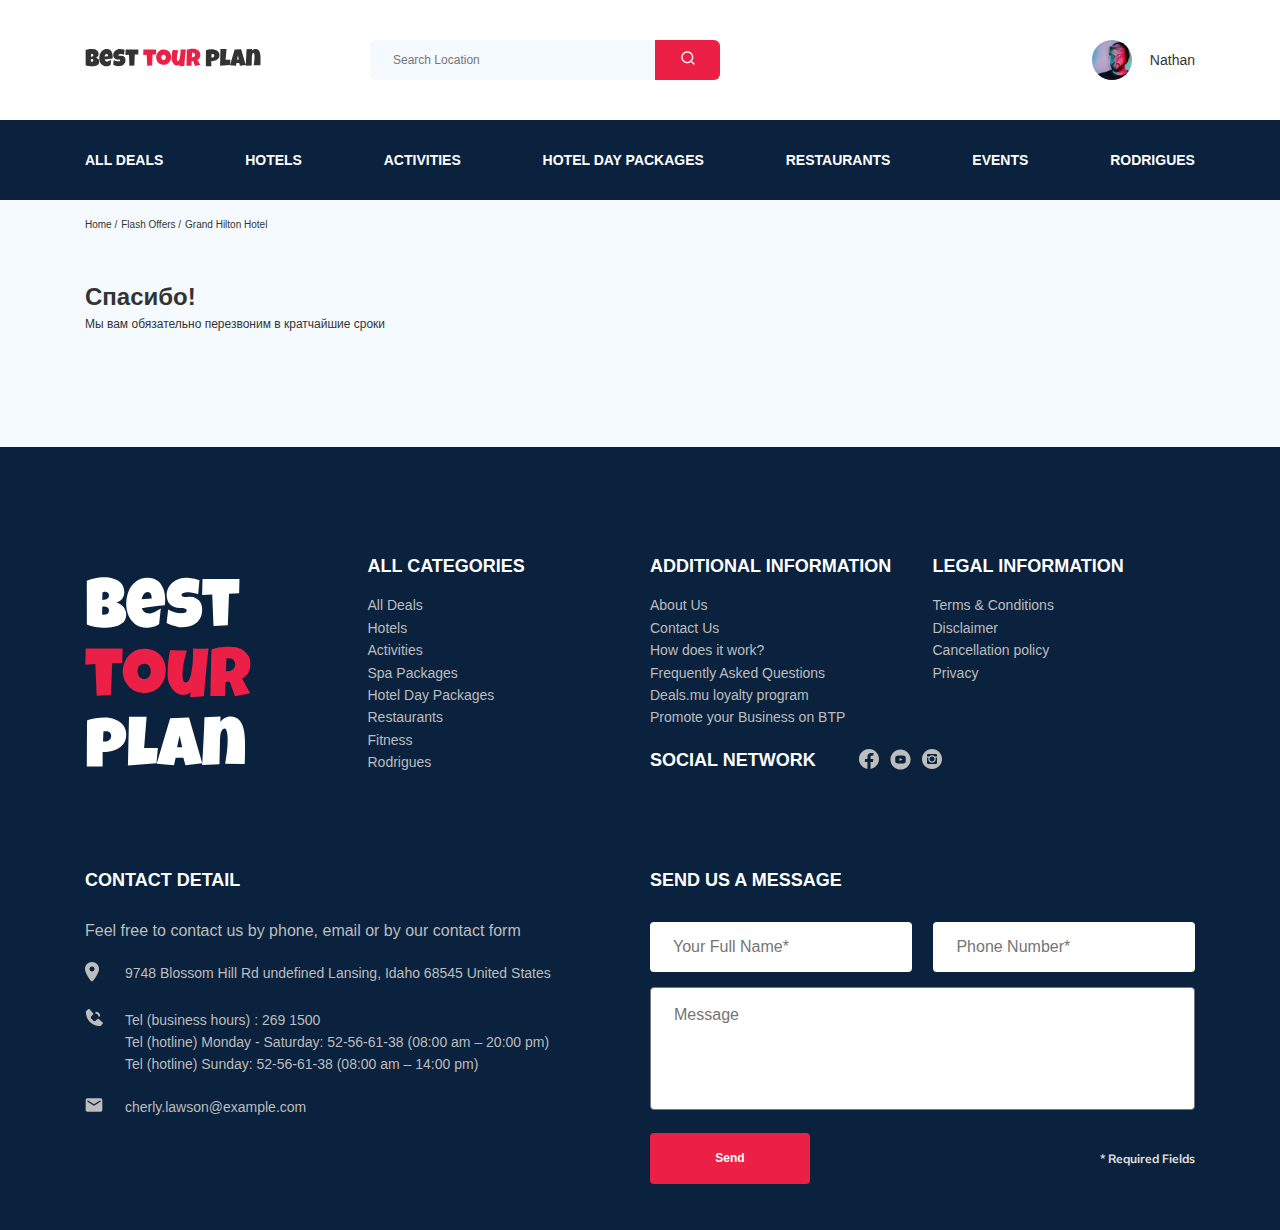
==== thanks.html @ 585a271b "create: pnpmailer" ====
<!DOCTYPE html>
<html lang="en">
	<head>
		<meta charset="UTF-8" />
		<meta http-equiv="X-UA-Compatible" content="IE=edge" />
		<meta name="viewport" content="width=device-width, initial-scale=1.0" />
		<title>Best tour plan - Booking Hotel</title>
		<link rel="shortcut icon" href="/favicon.ico" type="image/x-icon" />
		<link rel="icon" href="/favicon.ico" type="image/x-icon" />
		<link rel="preconnect" href="https://fonts.gstatic.com" />
		<link
			href="https://fonts.googleapis.com/css2?family=Mulish:wght@400;600;700&family=Nunito:wght@400;600;700;800&display=swap"
			rel="stylesheet"
		/>
		<link rel="stylesheet" href="css/swiper-bundle.min.css" />
		<link rel="stylesheet" href="css/style.css" />
	</head>
	<body>
		<header class="navbar navbar__mobile_fixed">
			<div class="container">
				<div class="navbar-top">
					<a href="https://snt-sk.ru/lesson25/" class="logo">
						<img src="img/horizont-logo.svg" alt="logo: Best Tour Plan" class="logo__image" />
					</a>
					<!-- /.logo -->
					<form action="#" class="search navbar__search navbar__search_mobile_hidden">
						<input class="input search__input" type="text" placeholder="Search Location" />
						<button class="button search__button">
							<img src="img/search.svg" alt="Icon: search" />
						</button>
					</form>
					<!-- /.form -->
					<a href="#" class="user navbar__user navbar__user_mobile_hidden">
						<img src="img/user-avatar.jpeg" alt="Avatar: Nathan" class="avatar user__avatar" />
						<span class="user__name">Nathan</span>
					</a>
					<!-- /.user -->
					<button class="menu-button navbar-top__menu-button">
						<span class="menu-button__line"></span>
						<span class="menu-button__line"></span>
						<span class="menu-button__line"></span>
					</button>
				</div>
				<!-- /.navbar-top -->
			</div>
			<!-- /.container -->
			<div class="navbar-bottom">
				<div class="container">
					<nav class="navbar-menu">
						<ul class="navbar-menu__list">
							<li class="navbar-menu__item navbar-menu__item_mobile_visible">
								<a href="#" class="user navbar__user navbar__user_mobile_visible">
									<img
										src="img/user-avatar.jpeg"
										alt="Avatar: Nathan"
										class="avatar user__avatar"
									/>
									<span class="user__name user__name_light">Nathan</span>
								</a>
							</li>
							<li class="navbar-menu__item navbar-menu__item_mobile_visible">
								<form action="#" class="search navbar__search navbar__search_mobile_visible">
									<input class="input search__input" type="text" placeholder="Search Location" />
									<button class="button search__button">
										<img src="img/search.svg" alt="Icon: search" />
									</button>
								</form>
							</li>

							<li class="navbar-menu__item">
								<a href="#" class="navbar-menu__link">All Deals</a>
							</li>
							<li class="navbar-menu__item">
								<a href="#" class="navbar-menu__link">Hotels</a>
							</li>
							<li class="navbar-menu__item">
								<a href="#" class="navbar-menu__link">Activities</a>
							</li>
							<li class="navbar-menu__item">
								<a href="#" class="navbar-menu__link">Hotel Day Packages</a>
							</li>
							<li class="navbar-menu__item">
								<a href="#" class="navbar-menu__link">Restaurants</a>
							</li>
							<li class="navbar-menu__item">
								<a href="#" class="navbar-menu__link">Events</a>
							</li>
							<li class="navbar-menu__item">
								<a href="#" class="navbar-menu__link">Rodrigues</a>
							</li>
						</ul>
					</nav>
				</div>
			</div>
		</header>
		<!-- /.header -->
		<nav class="breadcrumb">
			<div class="container">
				<ul class="breadcrumb-list">
					<li class="breadcrumb-list__item">
						<a href="#" class="breadcrumb-list__link">Home</a>
					</li>
					<li class="breadcrumb-list__item">
						<a href="#" class="breadcrumb-list__link">Flash Offers</a>
					</li>
					<li class="breadcrumb-list__item">
						<a class="breadcrumb-list__link">Grand Hilton Hotel</a>
					</li>
				</ul>
			</div>
			<!-- /.container -->
		</nav>
		<!-- /.breadcrumb -->
		<section class="hotel">
			<div class="container">
				<div class="hotel-info">
					<div class="hotel-info__text">
						<div class="hotel-wrapper">
							<h1 class="hotel-name hotel-info__name">Спасибо!</h1>
						</div>
						<!-- /.hotel-wrapper -->
						<p class="hotel-desription hotel-info__desription">
							Мы вам обязательно перезвоним в кратчайшие сроки
						</p>
					</div>
				</div>
				<!-- /.hotel-info -->
			</div>
			<!-- /.container -->
		</section>

		<section class="footer">
			<div class="container">
				<div class="footer-wrapper">
					<img src="img/vertical-logo.svg" alt="Logo: Best Tour Plan" class="logo footer__logo" />
					<div class="footer__list footer__categories">
						<h3 class="footer__title">All categories</h3>
						<ul class="footer__ul">
							<li class="footer__item"><a href="#" class="footer__link">All Deals </a></li>
							<li class="footer__item"><a href="#" class="footer__link">Hotels</a></li>
							<li class="footer__item"><a href="#" class="footer__link">Activities</a></li>
							<li class="footer__item"><a href="#" class="footer__link">Spa Packages</a></li>
							<li class="footer__item"><a href="#" class="footer__link">Hotel Day Packages</a></li>
							<li class="footer__item"><a href="#" class="footer__link">Restaurants</a></li>
							<li class="footer__item"><a href="#" class="footer__link">Fitness</a></li>
							<li class="footer__item"><a href="#" class="footer__link">Rodrigues</a></li>
						</ul>
					</div>
					<!-- /.footer-List -->
					<div class="footer__list footer__additional">
						<h3 class="footer__title">Additional information</h3>
						<ul class="footer__ul">
							<li class="footer__item"><a href="#" class="footer__link">About Us</a></li>
							<li class="footer__item"><a href="#" class="footer__link">Contact Us</a></li>
							<li class="footer__item"><a href="#" class="footer__link">How does it work?</a></li>
							<li class="footer__item">
								<a href="#" class="footer__link">Frequently Asked Questions</a>
							</li>
							<li class="footer__item">
								<a href="#" class="footer__link">Deals.mu loyalty program </a>
							</li>
							<li class="footer__item">
								<a href="#" class="footer__link">Promote your Business on BTP</a>
							</li>
						</ul>
					</div>
					<!-- /.footer-List -->
					<div class="footer__social-network">
						<h3 class="footer__title footer__title--inline">Social Network</h3>
						<div class="footer__social-links">
							<a href="#" class="footer__link"><img src="img/fb.svg" alt="Icon: facebook" /></a
							><a href="#" class="footer__link"><img src="img/yt.svg" alt="Icon: youtube" /></a
							><a href="#" class="footer__link"><img src="img/inst.svg" alt="Icon: instagram" /></a>
						</div>
					</div>
					<!-- footer__social-network -->
					<div class="footer__list footer__legal">
						<h3 class="footer__title">LEGAL INFORMATION</h3>
						<ul class="footer__ul">
							<li class="footer__item"><a href="#" class="footer__link">Terms & Conditions</a></li>
							<li class="footer__item"><a href="#" class="footer__link">Disclaimer</a></li>
							<li class="footer__item"><a href="#" class="footer__link">Cancellation policy</a></li>
							<li class="footer__item">
								<a href="#" class="footer__link">Privacy</a>
							</li>
						</ul>
					</div>
					<!-- /.footer-List -->
					<div class="footer__contact-details">
						<h3 class="footer__title footer__title--air">Contact Detail</h3>
						<p class="footer__text">
							Feel free to contact us by phone, email or by our contact form
						</p>
						<ul class="footer__ul">
							<li class="footer__item footer__item--air">
								<div class="footer__icon-wrapper">
									<img src="img/map-location.svg" alt="Icon: map-pin" class="footer__icon" />
								</div>
								9748 Blossom Hill Rd undefined Lansing, Idaho 68545 United States
							</li>
							<li class="footer__item footer__item--air">
								<div class="footer__icon-wrapper">
									<a href="#" class="footer__link_icon">
										<img src="img/phone-call-f.svg" alt="Icon: phone-call" class="footer__icon" />
									</a>
								</div>
								Tel (business hours) : 269 1500 <br />
								Tel (hotline) Monday - Saturday: 52-56-61-38 (08:00 am – 20:00 pm) <br />
								Tel (hotline) Sunday: 52-56-61-38 (08:00 am – 14:00 pm)
							</li>
							<li class="footer__item footer__item--air">
								<div class="footer__icon-wrapper">
									<a href="#" class="footer__link_icon">
										<img src="img/email.svg" alt="Icon: email" class="footer__icon" />
									</a>
								</div>
								cherly.lawson@example.com
							</li>
						</ul>
					</div>
					<!-- /.footer__contact-details -->
					<div class="footer__contact-form">
						<h3 class="footer__title footer__title--air">Send us a message</h3>
						<form action="send.php" method="POST" class="footer__form">
							<input
								type="text"
								class="input footer__input"
								placeholder="Your Full Name*"
								name="name"
							/>
							<input
								type="text"
								class="input footer__input"
								placeholder="Phone Number*"
								name="phone"
							/>
							<textarea class="footer__message" placeholder="Message" name="message"></textarea>
							<button class="button footer__button" type="submit">Send</button>
							<span class="footer__info">* Required Fields</span>
						</form>
					</div>
					<!-- /.footer__contact-form -->
				</div>
			</div>
		</section>
		<!-- footer -->
		<script src="https://ajax.googleapis.com/ajax/libs/jquery/1.11.0/jquery.min.js"></script>
		<script src="js/parallax.min.js"></script>
		<script src="js/swiper-bundle.min.js"></script>
		<script src="js/main.js"></script>
	</body>
</html>
---- css/style.css ----
* {
  -webkit-box-sizing: border-box;
          box-sizing: border-box;
}

body {
  font-family: 'Muli', sans-serif;
  background-color: #f5fafe;
  color: #333333;
}

.container {
  max-width: 1110px;
  margin: auto;
}

img {
  max-width: 100%;
}

/*! normalize.css v8.0.1 | MIT License | github.com/necolas/normalize.css */
/* Document
   ========================================================================== */
/**
 * 1. Correct the line height in all browsers.
 * 2. Prevent adjustments of font size after orientation changes in iOS.
 */
html {
  line-height: 1.15;
  /* 1 */
  -webkit-text-size-adjust: 100%;
  /* 2 */
}

/* Sections
   ========================================================================== */
/**
 * Remove the margin in all browsers.
 */
body {
  margin: 0;
}

/**
 * Render the `main` element consistently in IE.
 */
main {
  display: block;
}

/**
 * Correct the font size and margin on `h1` elements within `section` and
 * `article` contexts in Chrome, Firefox, and Safari.
 */
h1 {
  font-size: 2em;
  margin: 0.67em 0;
}

/* Grouping content
   ========================================================================== */
/**
 * 1. Add the correct box sizing in Firefox.
 * 2. Show the overflow in Edge and IE.
 */
hr {
  -webkit-box-sizing: content-box;
          box-sizing: content-box;
  /* 1 */
  height: 0;
  /* 1 */
  overflow: visible;
  /* 2 */
}

/**
 * 1. Correct the inheritance and scaling of font size in all browsers.
 * 2. Correct the odd `em` font sizing in all browsers.
 */
pre {
  font-family: monospace, monospace;
  /* 1 */
  font-size: 1em;
  /* 2 */
}

/* Text-level semantics
   ========================================================================== */
/**
 * Remove the gray background on active links in IE 10.
 */
a {
  background-color: transparent;
}

/**
 * 1. Remove the bottom border in Chrome 57-
 * 2. Add the correct text decoration in Chrome, Edge, IE, Opera, and Safari.
 */
abbr[title] {
  border-bottom: none;
  /* 1 */
  text-decoration: underline;
  /* 2 */
  -webkit-text-decoration: underline dotted;
          text-decoration: underline dotted;
  /* 2 */
}

/**
 * Add the correct font weight in Chrome, Edge, and Safari.
 */
b,
strong {
  font-weight: bolder;
}

/**
 * 1. Correct the inheritance and scaling of font size in all browsers.
 * 2. Correct the odd `em` font sizing in all browsers.
 */
code,
kbd,
samp {
  font-family: monospace, monospace;
  /* 1 */
  font-size: 1em;
  /* 2 */
}

/**
 * Add the correct font size in all browsers.
 */
small {
  font-size: 80%;
}

/**
 * Prevent `sub` and `sup` elements from affecting the line height in
 * all browsers.
 */
sub,
sup {
  font-size: 75%;
  line-height: 0;
  position: relative;
  vertical-align: baseline;
}

sub {
  bottom: -0.25em;
}

sup {
  top: -0.5em;
}

/* Embedded content
   ========================================================================== */
/**
 * Remove the border on images inside links in IE 10.
 */
img {
  border-style: none;
}

/* Forms
   ========================================================================== */
/**
 * 1. Change the font styles in all browsers.
 * 2. Remove the margin in Firefox and Safari.
 */
button,
input,
optgroup,
select,
textarea {
  font-family: inherit;
  /* 1 */
  font-size: 100%;
  /* 1 */
  line-height: 1.15;
  /* 1 */
  margin: 0;
  /* 2 */
}

/**
 * Show the overflow in IE.
 * 1. Show the overflow in Edge.
 */
button,
input {
  /* 1 */
  overflow: visible;
}

/**
 * Remove the inheritance of text transform in Edge, Firefox, and IE.
 * 1. Remove the inheritance of text transform in Firefox.
 */
button,
select {
  /* 1 */
  text-transform: none;
}

/**
 * Correct the inability to style clickable types in iOS and Safari.
 */
button,
[type="button"],
[type="reset"],
[type="submit"] {
  -webkit-appearance: button;
}

/**
 * Remove the inner border and padding in Firefox.
 */
button::-moz-focus-inner,
[type="button"]::-moz-focus-inner,
[type="reset"]::-moz-focus-inner,
[type="submit"]::-moz-focus-inner {
  border-style: none;
  padding: 0;
}

/**
 * Restore the focus styles unset by the previous rule.
 */
button:-moz-focusring,
[type="button"]:-moz-focusring,
[type="reset"]:-moz-focusring,
[type="submit"]:-moz-focusring {
  outline: 1px dotted ButtonText;
}

/**
 * Correct the padding in Firefox.
 */
fieldset {
  padding: 0.35em 0.75em 0.625em;
}

/**
 * 1. Correct the text wrapping in Edge and IE.
 * 2. Correct the color inheritance from `fieldset` elements in IE.
 * 3. Remove the padding so developers are not caught out when they zero out
 *    `fieldset` elements in all browsers.
 */
legend {
  -webkit-box-sizing: border-box;
          box-sizing: border-box;
  /* 1 */
  color: inherit;
  /* 2 */
  display: table;
  /* 1 */
  max-width: 100%;
  /* 1 */
  padding: 0;
  /* 3 */
  white-space: normal;
  /* 1 */
}

/**
 * Add the correct vertical alignment in Chrome, Firefox, and Opera.
 */
progress {
  vertical-align: baseline;
}

/**
 * Remove the default vertical scrollbar in IE 10+.
 */
textarea {
  overflow: auto;
}

/**
 * 1. Add the correct box sizing in IE 10.
 * 2. Remove the padding in IE 10.
 */
[type="checkbox"],
[type="radio"] {
  -webkit-box-sizing: border-box;
          box-sizing: border-box;
  /* 1 */
  padding: 0;
  /* 2 */
}

/**
 * Correct the cursor style of increment and decrement buttons in Chrome.
 */
[type="number"]::-webkit-inner-spin-button,
[type="number"]::-webkit-outer-spin-button {
  height: auto;
}

/**
 * 1. Correct the odd appearance in Chrome and Safari.
 * 2. Correct the outline style in Safari.
 */
[type="search"] {
  -webkit-appearance: textfield;
  /* 1 */
  outline-offset: -2px;
  /* 2 */
}

/**
 * Remove the inner padding in Chrome and Safari on macOS.
 */
[type="search"]::-webkit-search-decoration {
  -webkit-appearance: none;
}

/**
 * 1. Correct the inability to style clickable types in iOS and Safari.
 * 2. Change font properties to `inherit` in Safari.
 */
::-webkit-file-upload-button {
  -webkit-appearance: button;
  /* 1 */
  font: inherit;
  /* 2 */
}

/* Interactive
   ========================================================================== */
/*
 * Add the correct display in Edge, IE 10+, and Firefox.
 */
details {
  display: block;
}

/*
 * Add the correct display in all browsers.
 */
summary {
  display: list-item;
}

/* Misc
   ========================================================================== */
/**
 * Add the correct display in IE 10+.
 */
template {
  display: none;
}

/**
 * Add the correct display in IE 10.
 */
[hidden] {
  display: none;
}

.navbar {
  background-color: #fff;
}

.navbar-top {
  display: -webkit-box;
  display: -ms-flexbox;
  display: flex;
  -webkit-box-align: center;
      -ms-flex-align: center;
          align-items: center;
  -webkit-box-pack: justify;
      -ms-flex-pack: justify;
          justify-content: space-between;
  padding: 40px 0;
}

.navbar-top__menu-button {
  display: none;
}

.navbar__search {
  margin-right: auto;
  margin-left: 108px;
}

.navbar-bottom {
  background-color: #0A223D;
}

.navbar-menu {
  margin: 0;
  padding: 31px 0;
}

.navbar-menu__list {
  display: -webkit-box;
  display: -ms-flexbox;
  display: flex;
  -webkit-box-align: center;
      -ms-flex-align: center;
          align-items: center;
  -webkit-box-pack: justify;
      -ms-flex-pack: justify;
          justify-content: space-between;
  list-style-type: none;
  margin: 0;
  padding: 0;
  color: #fff;
}

.navbar-menu__link {
  color: inherit;
  text-decoration: none;
  text-transform: uppercase;
  font-size: 14px;
  line-height: 18px;
  font-weight: bold;
}

.navbar-menu__item_mobile_visible {
  display: none;
}

.logo {
  width: 177px;
}

.search {
  display: -webkit-box;
  display: -ms-flexbox;
  display: flex;
  position: relative;
  overflow: hidden;
  border-radius: 6px;
  height: 40px;
}

.search__input {
  width: 350px;
  height: 100%;
  padding-left: 23px;
  padding-right: 75px;
  background: #F5FAFE;
  border: none;
  outline: none;
  font-size: 12px;
  line-height: 15px;
  font-weight: normal;
  color: #333333;
}

.search__button {
  position: absolute;
  top: 0;
  right: 0;
  width: 65px;
  height: 100%;
  border: none;
  outline: none;
  cursor: pointer;
  background-color: #EC1F46;
}

.user {
  display: -webkit-box;
  display: -ms-flexbox;
  display: flex;
  -webkit-box-align: center;
      -ms-flex-align: center;
          align-items: center;
  text-decoration: none;
}

.user__avatar {
  width: 40px;
  height: 40px;
  border-radius: 50%;
  -o-object-fit: cover;
     object-fit: cover;
}

.user__name {
  margin-left: 18px;
  font-size: 14px;
  line-height: 18px;
  font-weight: normal;
  color: #333333;
}

.breadcrumb-list {
  display: -webkit-box;
  display: -ms-flexbox;
  display: flex;
  list-style: none;
  -webkit-box-align: center;
      -ms-flex-align: center;
          align-items: center;
  padding: 18px 0;
  margin: 0;
}

.breadcrumb-list__item {
  font-size: 10px;
  line-height: 13px;
  font-weight: normal;
}

.breadcrumb-list__item:not(:last-child)::after {
  content: '/';
  margin-right: 4px;
}

.breadcrumb-list__link {
  text-decoration: none;
  color: inherit;
}

.hotel {
  margin-top: 23px;
  margin-bottom: 110px;
}

.hotel-info {
  display: -webkit-box;
  display: -ms-flexbox;
  display: flex;
  -webkit-box-align: center;
      -ms-flex-align: center;
          align-items: center;
  -webkit-box-pack: justify;
      -ms-flex-pack: justify;
          justify-content: space-between;
  margin-bottom: 20px;
}

.hotel-info__offer {
  margin-left: 14px;
  margin-top: 4px;
}

.hotel-info__name {
  margin-top: 10px;
  margin-bottom: 0;
}

.hotel-info__desription {
  margin: 5px 0;
}

.hotel-name {
  font-size: 24px;
  line-height: 30px;
  font-weight: bold;
}

.hotel-desription {
  font-size: 12px;
  line-height: 15px;
  font-weight: normal;
}

.hotel-wrapper {
  display: -webkit-box;
  display: -ms-flexbox;
  display: flex;
  -ms-flex-wrap: wrap;
      flex-wrap: wrap;
  -webkit-box-align: center;
      -ms-flex-align: center;
          align-items: center;
}

.hotel-grid {
  display: -webkit-box;
  display: -ms-flexbox;
  display: flex;
  -webkit-box-pack: justify;
      -ms-flex-pack: justify;
          justify-content: space-between;
}

.hotel-right {
  display: -webkit-box;
  display: -ms-flexbox;
  display: flex;
  -webkit-box-orient: vertical;
  -webkit-box-direction: normal;
      -ms-flex-direction: column;
          flex-direction: column;
  -webkit-box-pack: justify;
      -ms-flex-pack: justify;
          justify-content: space-between;
}

.hotel-slider {
  width: 728px;
  height: 450px;
}

.hotel-slider__item {
  width: 100%;
  height: 100%;
  position: relative;
  border-radius: 8px;
  overflow: hidden;
}

.hotel-slider__item:after {
  content: '';
  position: absolute;
  width: 100%;
  height: 100%;
  top: 0;
  right: 0;
  bottom: 0;
  left: 0;
  background: -webkit-gradient(linear, left top, left bottom, from(rgba(0, 122, 223, 0.48)), to(rgba(255, 255, 255, 0.128)));
  background: linear-gradient(180deg, rgba(0, 122, 223, 0.48) 0%, rgba(255, 255, 255, 0.128) 100%);
  z-index: 10;
}

.hotel-slider__button {
  position: absolute;
  z-index: 99;
  top: 50%;
  -webkit-transform: translateY(-50%);
          transform: translateY(-50%);
  width: 30px;
  height: 30px;
  border: none;
  cursor: pointer;
  background-repeat: no-repeat;
  background-position: center;
  background-size: 10px;
  background-color: transparent;
  -webkit-box-shadow: none;
          box-shadow: none;
  outline: none;
}

.hotel-slider__button--prev {
  left: 18px;
  background-image: url(../img/arrow-prev.svg);
}

.hotel-slider__button--next {
  right: 18px;
  background-image: url(../img/arrow-next.svg);
}

.stars {
  -ms-flex-preferred-size: 100%;
      flex-basis: 100%;
}

.five {
  font-size: 10px;
  line-height: 12.5px;
}

.offer {
  font-size: 10px;
  line-height: 13px;
  font-weight: 600;
  padding: 4px 9px;
  background-color: #EC1F46;
  border-radius: 3px;
  color: #fff;
}

.rating {
  max-width: 65px;
  min-height: 45px;
  text-align: center;
  color: #fff;
  background-color: #EC1F46;
  border-radius: 4px;
}

.rating__text {
  font-size: 8px;
}

.rating__counter {
  font-size: 14px;
  line-height: 17.5px;
  font-weight: bold;
}

.booking {
  background-color: #0A223D;
  color: #fff;
  border-radius: 8px;
  width: 350px;
  min-height: 210px;
  padding: 28px;
  font-family: 'Nunito', sans-serif;
}

.booking__info {
  display: -webkit-box;
  display: -ms-flexbox;
  display: flex;
  -webkit-box-pack: justify;
      -ms-flex-pack: justify;
          justify-content: space-between;
  margin-bottom: 9px;
}

.booking__price {
  display: -webkit-box;
  display: -ms-flexbox;
  display: flex;
  -webkit-box-orient: vertical;
  -webkit-box-direction: normal;
      -ms-flex-direction: column;
          flex-direction: column;
}

.booking__start {
  font-weight: normal;
  font-size: 10px;
  line-height: 14px;
}

.booking__tag {
  font-style: normal;
  font-weight: 800;
  font-size: 24px;
  line-height: 33px;
}

.booking__per-room {
  font-style: normal;
  font-weight: normal;
  font-size: 12px;
  line-height: 16px;
}

.booking__room {
  margin-top: 4px;
}

.booking__text {
  display: -webkit-box;
  display: -ms-flexbox;
  display: flex;
  -webkit-box-align: center;
      -ms-flex-align: center;
          align-items: center;
  -webkit-box-pack: justify;
      -ms-flex-pack: justify;
          justify-content: space-between;
  margin-bottom: 8px;
  font-style: normal;
  font-weight: normal;
  font-size: 12px;
  line-height: 16px;
}

.booking__description {
  margin-left: 9px;
}

.booking__call-center {
  display: -webkit-box;
  display: -ms-flexbox;
  display: flex;
  -webkit-box-pack: justify;
      -ms-flex-pack: justify;
          justify-content: space-between;
  margin-bottom: 17px;
}

.booking__heading {
  font-style: normal;
  font-weight: 600;
  font-size: 18px;
  line-height: 25px;
}

.booking__phone {
  display: -webkit-box;
  display: -ms-flexbox;
  display: flex;
  -webkit-box-align: center;
      -ms-flex-align: center;
          align-items: center;
  -webkit-box-pack: justify;
      -ms-flex-pack: justify;
          justify-content: space-between;
  color: inherit;
  text-decoration: none;
  font-style: normal;
  font-weight: 600;
  font-size: 18px;
  line-height: 25px;
}

.booking__num {
  margin-left: 8px;
}

.booking__button {
  width: 100%;
  min-height: 45px;
  border-radius: 4px;
  font-style: normal;
  font-weight: 600;
  font-size: 14px;
  line-height: 19px;
  background-color: #EC1F46;
  border: none;
  outline: none;
  color: #fff;
  cursor: pointer;
}

.map {
  width: 347px;
  height: 213px;
  border-radius: 10px;
  overflow: hidden;
}

.map__size {
  width: 100%;
}

.swiper-container {
  margin-left: 0;
}

.newsletter {
  position: relative;
  padding: 98px 0 87px 0;
}

.newsletter:before {
  content: '';
  position: absolute;
  top: 0;
  left: 0;
  bottom: 0;
  right: 0;
  width: 100%;
  height: 100%;
  background-color: rgba(10, 34, 61, 0.8);
}

.newsletter-wrapper {
  position: relative;
  display: -webkit-box;
  display: -ms-flexbox;
  display: flex;
  -webkit-box-align: center;
      -ms-flex-align: center;
          align-items: center;
  -webkit-box-pack: justify;
      -ms-flex-pack: justify;
          justify-content: space-between;
  max-width: 731px;
  margin: auto;
}

.newsletter-title {
  color: #fff;
  font-style: normal;
  font-weight: 300;
  font-size: 24px;
  line-height: 30px;
}

.newsletter-title__strong {
  display: block;
  font-weight: 600;
  font-size: 36px;
  line-height: 45px;
  text-transform: uppercase;
}

.subscribe {
  position: relative;
  width: 350px;
  height: 55px;
  border-radius: 4px;
  overflow: hidden;
}

.subscribe__input {
  position: absolute;
  width: 100%;
  height: 100%;
  border: none;
  outline: none;
  padding-left: 33px;
  padding-right: 75px;
  font-style: normal;
  font-weight: 300;
  font-size: 14px;
  line-height: 18px;
}

.subscribe__button {
  position: absolute;
  min-width: 65px;
  right: 0;
  top: 0;
  height: 100%;
  border: none;
  outline: none;
  background-color: #EC1F46;
  color: #fff;
  font-style: normal;
  font-weight: bold;
  font-size: 12px;
  line-height: 15px;
}

.parallax {
  min-height: 400px;
  background: transparent;
}

.reviews {
  padding: 40px 0 70px 0;
}

.reviews__title {
  font-style: normal;
  font-weight: bold;
  font-size: 36px;
  line-height: 45px;
  text-align: center;
  text-transform: uppercase;
  margin-bottom: 70px;
}

.reviews-slider__item {
  position: relative;
  display: -webkit-box;
  display: -ms-flexbox;
  display: flex;
  -webkit-box-orient: vertical;
  -webkit-box-direction: normal;
      -ms-flex-direction: column;
          flex-direction: column;
  -webkit-box-align: center;
      -ms-flex-align: center;
          align-items: center;
  max-width: 730px;
  margin: 45px auto 0;
  background-color: #fff;
  border-radius: 8px;
  padding: 0 62px 30px;
}

.reviews-slider__item:before {
  content: '';
  position: absolute;
  left: 62px;
  top: 13px;
  background-image: url(../img/quote-left.svg);
  background-repeat: no-repeat;
  width: 70px;
  height: 47.5px;
}

.reviews-slider__item:after {
  content: '';
  position: absolute;
  right: 62px;
  top: 118px;
  background-image: url(../img/quote-right.svg);
  background-repeat: no-repeat;
  width: 70px;
  height: 47.5px;
}

.reviews-slider__button {
  position: absolute;
  top: 50%;
  -webkit-transform: transateY(-50%);
          transform: transateY(-50%);
  width: 30px;
  height: 30px;
  background-repeat: no-repeat;
  background-size: 10px;
  background-position: center;
  border: none;
  outline: none;
  background-color: transparent;
  z-index: 20;
}

.reviews-slider__button--prev {
  background-image: url(../img/arrow-prev-secondary.svg);
  left: 0;
}

.reviews-slider__button--next {
  background-image: url(../img/arrow-next-secondary.svg);
  right: 0;
}

.reviews-slider__profile {
  display: -webkit-box;
  display: -ms-flexbox;
  display: flex;
  -webkit-box-orient: vertical;
  -webkit-box-direction: normal;
      -ms-flex-direction: column;
          flex-direction: column;
  -webkit-box-align: center;
      -ms-flex-align: center;
          align-items: center;
  margin-top: -45px;
  margin-bottom: 30px;
}

.reviews-slider__avatar {
  width: 90px;
  height: 90px;
  border-radius: 50%;
  -o-object-fit: cover;
     object-fit: cover;
  margin-bottom: 9px;
}

.reviews-slider__username {
  font-style: normal;
  font-weight: bold;
  font-size: 12px;
  line-height: 15px;
  color: #EC1F46;
  margin-bottom: 10px;
}

.reviews-slider__date {
  font-style: normal;
  font-weight: normal;
  font-size: 10px;
  line-height: 13px;
  margin-bottom: 4px;
}

.reviews-slider__rating {
  display: -webkit-box;
  display: -ms-flexbox;
  display: flex;
  -webkit-box-align: center;
      -ms-flex-align: center;
          align-items: center;
}

.reviews-slider__text {
  margin: auto;
  max-width: 537px;
  font-style: normal;
  font-weight: normal;
  font-size: 12px;
  line-height: 160%;
  text-align: justify;
}

.activities {
  padding: 60px 0 98px 0;
}

.activities__title {
  font-style: normal;
  font-weight: bold;
  font-size: 24px;
  line-height: 30px;
  text-transform: uppercase;
  margin-bottom: 57px;
}

.activities-wrapper {
  display: -webkit-box;
  display: -ms-flexbox;
  display: flex;
  -webkit-box-pack: justify;
      -ms-flex-pack: justify;
          justify-content: space-between;
}

.card {
  display: -webkit-box;
  display: -ms-flexbox;
  display: flex;
  -webkit-box-orient: vertical;
  -webkit-box-direction: normal;
      -ms-flex-direction: column;
          flex-direction: column;
  width: 255px;
  height: 255px;
  position: relative;
  -webkit-box-align: start;
      -ms-flex-align: start;
          align-items: flex-start;
  padding: 24px 26px;
  border-radius: 6px;
  overflow: hidden;
}

.card:before {
  content: '';
  position: absolute;
  left: 0;
  right: 0;
  top: 0;
  bottom: 0;
  z-index: -1;
  width: 100%;
  height: 100%;
  background: linear-gradient(179.83deg, rgba(196, 196, 196, 0) 35.34%, #0A223D 99.85%);
}

.card__image {
  position: absolute;
  left: 0;
  right: 0;
  top: 0;
  bottom: 0;
  -o-object-fit: cover;
     object-fit: cover;
  height: 100%;
  z-index: -2;
  width: 100%;
  height: 100%;
}

.card__title {
  margin-top: auto;
  z-index: 2;
  color: #fff;
  margin-bottom: 18px;
  font-style: normal;
  font-weight: bold;
  font-size: 16px;
  line-height: 20px;
}

.card__button {
  font-style: normal;
  font-weight: 600;
  font-size: 12px;
  line-height: 16px;
  color: #fff;
  padding: 7px 22px;
  border: none;
  outline: none;
  background-color: #EC1F46;
  border-radius: 4px;
  cursor: pointer;
}

.package__title {
  font-style: normal;
  font-weight: bold;
  font-size: 36px;
  line-height: 45px;
  text-align: center;
  text-transform: uppercase;
  margin-top: 0;
  margin-bottom: 65px;
}

.grid-container {
  display: -ms-grid;
  display: grid;
  -ms-grid-columns: 1fr 1fr 1fr;
      grid-template-columns: 1fr 1fr 1fr;
  -ms-grid-rows: 500px 500px;
      grid-template-rows: 500px 500px;
  gap: 30px 30px;
      grid-template-areas: "blueheaven blueheaven bellemare" "whitepalace luxuryplace fivestar";
  color: #fff;
  margin-bottom: 70px;
}

.blueheaven {
  display: -ms-grid;
  display: grid;
  -ms-grid-row: 1;
  -ms-grid-column: 1;
  -ms-grid-column-span: 2;
  grid-area: blueheaven;
  -ms-grid-columns: (1fr)[2];
      grid-template-columns: repeat(2, 1fr);
  grid-auto-rows: 500px;
      grid-template-areas: "top bottom";
}

.blueheaven .top {
  -ms-grid-row: 1;
  -ms-grid-column: 1;
  grid-area: top;
}

.blueheaven .bottom {
  -ms-grid-row: 2;
  -ms-grid-column: 1;
  grid-area: bottom;
}

.bellemare {
  -ms-grid-row: 1;
  -ms-grid-column: 3;
  grid-area: bellemare;
  grid-auto-columns: 1fr;
  -ms-grid-rows: 250px 250px;
      grid-template-rows: 250px 250px;
      grid-template-areas: "top" "bottom";
}

.bellemare .top {
  -ms-grid-row: 1;
  -ms-grid-column: 1;
  grid-area: top;
}

.bellemare .bottom {
  -ms-grid-row: 2;
  -ms-grid-column: 1;
  grid-area: bottom;
}

.whitepalace {
  -ms-grid-row: 2;
  -ms-grid-column: 1;
  grid-area: whitepalace;
  grid-auto-columns: 1fr;
  -ms-grid-rows: 250px 250px;
      grid-template-rows: 250px 250px;
      grid-template-areas: "top" "bottom";
}

.whitepalace .top {
  -ms-grid-row: 1;
  -ms-grid-column: 1;
  grid-area: top;
}

.whitepalace .bottom {
  -ms-grid-row: 2;
  -ms-grid-column: 1;
  grid-area: bottom;
}

.luxuryplace {
  -ms-grid-row: 2;
  -ms-grid-column: 2;
  grid-area: luxuryplace;
  grid-auto-columns: 1fr;
  -ms-grid-rows: 250px 250px;
      grid-template-rows: 250px 250px;
      grid-template-areas: "top" "bottom";
}

.luxuryplace .top {
  -ms-grid-row: 1;
  -ms-grid-column: 1;
  grid-area: top;
}

.luxuryplace .bottom {
  -ms-grid-row: 2;
  -ms-grid-column: 1;
  grid-area: bottom;
}

.fivestar {
  -ms-grid-row: 2;
  -ms-grid-column: 3;
  grid-area: fivestar;
  grid-auto-columns: 1fr;
  -ms-grid-rows: 250px 250px;
      grid-template-rows: 250px 250px;
      grid-template-areas: "top" "bottom";
}

.stars {
  margin-bottom: 5px;
}

.advice {
  display: -ms-grid;
  display: grid;
  border-radius: 8px;
  overflow: hidden;
}

.advice-top {
  position: relative;
}

.advice-top__image {
  width: 100%;
  height: 100%;
  -o-object-fit: cover;
     object-fit: cover;
}

.advice-top__offer {
  position: absolute;
  z-index: 10;
  border: none;
  outline: none;
  border-radius: 0 4px 4px 0;
  background-color: #EC1F46;
  color: #fff;
  font-weight: 600;
  font-style: normal;
  cursor: pointer;
}

.advice-top__offer_big {
  padding: 8px 12px;
  top: 26px;
  left: 0;
  width: 95px;
  height: 30px;
  font-size: 12px;
  line-height: 15px;
}

.advice-top__offer_small {
  padding: 4px 8px;
  top: 13px;
  left: 0;
  width: 69px;
  height: 18px;
  font-size: 8px;
  line-height: 10px;
}

.advice-bottom {
  background-color: #0A223D;
  padding: 30px 32px;
}

.advice-bottom_main {
  padding: 47px 21px 35px 44px;
}

.advice-bottom__title {
  margin-top: 0;
  margin-bottom: 23px;
  font-style: normal;
  font-weight: bold;
  font-size: 18px;
  line-height: 23px;
}

.right-wrapper__title {
  margin-top: 0;
  margin-bottom: 23px;
  font-style: normal;
  font-weight: bold;
  font-size: 18px;
  line-height: 23px;
}

.right-wrapper__title_main {
  margin-bottom: 27px;
}

.right-wrapper__depiction {
  margin-top: 0;
  margin-bottom: 34px;
  font-style: normal;
  font-weight: normal;
  font-size: 14px;
  line-height: 22px;
}

.room {
  margin-bottom: 24px;
}

.room_main {
  margin-bottom: 34px;
}

.room-info {
  margin-bottom: 11px;
  font-style: normal;
  font-weight: normal;
  font-size: 12px;
  line-height: 15px;
}

.room-info__text {
  vertical-align: top;
}

.room-info__icon {
  margin-right: 14px;
}

.wrap {
  display: -webkit-box;
  display: -ms-flexbox;
  display: flex;
  -webkit-box-pack: justify;
      -ms-flex-pack: justify;
          justify-content: space-between;
  -webkit-box-align: end;
      -ms-flex-align: end;
          align-items: end;
}

.wrap-price {
  display: -webkit-box;
  display: -ms-flexbox;
  display: flex;
  -webkit-box-orient: vertical;
  -webkit-box-direction: normal;
      -ms-flex-direction: column;
          flex-direction: column;
}

.wrap-price__old {
  margin-bottom: 5px;
  font-style: normal;
  font-weight: normal;
  font-size: 14px;
  line-height: 18px;
  -webkit-text-decoration-line: line-through;
          text-decoration-line: line-through;
}

.wrap-price__new {
  font-style: normal;
  font-weight: bold;
  font-size: 24px;
  line-height: 30px;
}

.wrap__button {
  margin-top: auto;
  padding: 10px 26px;
  border: none;
  outline: none;
  border-radius: 4px;
  background-color: #EC1F46;
  color: #fff;
  font-family: Nunito;
  font-style: normal;
  font-weight: 600;
  font-size: 14px;
  line-height: 19px;
  cursor: pointer;
  type: button;
}

.footer {
  background-color: #0A223D;
  color: #fff;
  padding: 108px 0 46px 0;
}

.footer-wrapper {
  display: -ms-grid;
  display: grid;
  -ms-grid-columns: (minmax(min-content, 1fr))[4];
      grid-template-columns: repeat(4, minmax(-webkit-min-content, 1fr));
      grid-template-columns: repeat(4, minmax(min-content, 1fr));
  grid-gap: 20px;
  grid-auto-rows: minmax(40px, -webkit-min-content);
  grid-auto-rows: minmax(40px, min-content);
  -webkit-box-align: start;
      -ms-flex-align: start;
          align-items: start;
}

.footer__logo {
  -ms-grid-row: 1;
  -ms-grid-row-span: 2;
  grid-row: 1/3;
  width: 166px;
  -ms-flex-item-align: stretch;
      -ms-grid-row-align: stretch;
      align-self: stretch;
}

.footer__categories {
  -ms-grid-row: 1;
  -ms-grid-row-span: 3;
  grid-row: 1/4;
}

.footer__social-links {
  display: -webkit-box;
  display: -ms-flexbox;
  display: flex;
  -webkit-box-align: center;
      -ms-flex-align: center;
          align-items: center;
  min-width: 83px;
  -webkit-box-pack: justify;
      -ms-flex-pack: justify;
          justify-content: space-between;
}

.footer__social-network {
  display: -webkit-box;
  display: -ms-flexbox;
  display: flex;
  -webkit-box-align: start;
      -ms-flex-align: start;
          align-items: start;
  -ms-grid-row: 2;
  -ms-grid-row-span: 2;
  grid-row: 2/4;
  grid-column: span 2;
}

.footer__contact-details {
  grid-column: span 2;
}

.footer__contact-form {
  grid-column: span 2;
}

.footer__form {
  display: -webkit-box;
  display: -ms-flexbox;
  display: flex;
  -webkit-box-align: center;
      -ms-flex-align: center;
          align-items: center;
  -webkit-box-pack: justify;
      -ms-flex-pack: justify;
          justify-content: space-between;
  -ms-flex-wrap: wrap;
      flex-wrap: wrap;
}

.footer__ul {
  margin: 0;
  padding: 0;
  list-style: none;
}

.footer__title {
  font-style: normal;
  font-weight: bold;
  font-size: 18px;
  line-height: 23px;
  margin: 0 0 16px 0;
  text-transform: uppercase;
}

.footer__title--inline {
  margin: 0 43px 0 0;
}

.footer__title--air {
  margin-bottom: 30px;
}

.footer__item {
  display: -webkit-box;
  display: -ms-flexbox;
  display: flex;
  -webkit-box-align: start;
      -ms-flex-align: start;
          align-items: flex-start;
  font-style: normal;
  font-weight: normal;
  font-size: 14px;
  line-height: 160%;
  color: #BDBDBD;
  list-style: none;
}

.footer__item--air {
  margin-bottom: 20px;
}

.footer__icon-wrapper {
  min-width: 40px;
}

.footer__text {
  color: #BDBDBD;
  margin-bottom: 22px;
}

.footer__link {
  text-decoration: none;
  color: inherit;
}

.footer__input {
  background-color: #fff;
  border-radius: 4px;
  border: none;
  padding: 0 23px;
  height: 50px;
  outline: none;
  margin-bottom: 15px;
  -ms-flex-preferred-size: 48%;
      flex-basis: 48%;
}

.footer__message {
  background-color: #fff;
  border-radius: 4px;
  padding: 18px 23px;
  -ms-flex-preferred-size: 100%;
      flex-basis: 100%;
  max-width: 600px;
  height: 123px;
  margin-bottom: 23px;
  outline: none;
  resize: none;
}

.footer__button {
  min-width: 160px;
  min-height: 50px;
  padding: 18px;
  font-style: normal;
  font-weight: bold;
  font-size: 12px;
  line-height: 15px;
  color: #fff;
  background-color: #EC1F46;
  border: none;
  outline: none;
  border-radius: 4px;
}

.footer__info {
  font-family: Mulish;
  font-style: normal;
  font-weight: bold;
  font-size: 12px;
  line-height: 15px;
  color: #E0E0E0;
}

@media (max-width: 1200px) {
  .container {
    max-width: 960px;
  }
  .hotel__slider {
    width: 590px;
  }
  .hotel-slider__image {
    width: 100%;
    height: 100%;
    -o-object-fit: cover;
       object-fit: cover;
  }
  .card {
    width: 230px;
    height: 230px;
  }
  .grid-container {
    gap: 20px 20px;
  }
  .advice-bottom {
    padding: 28px 32px;
  }
  .footer__input {
    -ms-flex-preferred-size: 100%;
        flex-basis: 100%;
  }
}

@media (max-width: 992px) {
  .container,
  .newsletter-wrapper {
    max-width: 700px;
  }
  .logo {
    width: 132px;
  }
  .navbar-top {
    padding: 30px 0;
  }
  .navbar__search {
    margin-left: auto;
    max-width: 340px;
  }
  .navbar-menu {
    padding: 22px 0;
  }
  .navbar-menu__link {
    font-size: 12px;
    line-height: 15px;
  }
  .hotel-grid {
    -webkit-box-orient: vertical;
    -webkit-box-direction: normal;
        -ms-flex-direction: column;
            flex-direction: column;
  }
  .hotel-slider {
    margin-bottom: 30px;
  }
  .hotel-right {
    -webkit-box-orient: horizontal;
    -webkit-box-direction: normal;
        -ms-flex-direction: row;
            flex-direction: row;
  }
  .hotel__slider {
    margin-left: 0;
    width: 100%;
  }
  .booking {
    width: 340px;
  }
  .map {
    width: 340px;
  }
  .newsletter-wrapper {
    max-width: 576px;
    -webkit-box-orient: vertical;
    -webkit-box-direction: normal;
        -ms-flex-direction: column;
            flex-direction: column;
    width: 92%;
    -webkit-box-align: start;
        -ms-flex-align: start;
            align-items: start;
  }
  .reviews-slider__item {
    max-width: 580px;
  }
  .activities-wrapper {
    -ms-flex-wrap: wrap;
        flex-wrap: wrap;
  }
  .activities__card {
    margin-bottom: 20px;
  }
  .card {
    width: 48.5%;
    height: 250px;
  }
  .grid-container {
    -ms-grid-columns: 1fr 1fr;
        grid-template-columns: 1fr 1fr;
    -ms-grid-rows: 1fr 1fr 1fr;
        grid-template-rows: 1fr 1fr 1fr;
    gap: 20px 20px;
        grid-template-areas: "blueheaven blueheaven" "bellemare whitepalace" "luxuryplace fivestar";
  }
  .footer-wrapper {
    -ms-grid-columns: repeat 6, 1fr;
        grid-template-columns: repeat 6, 1fr;
    grid-row-gap: 40px;
  }
  .footer__input {
    -ms-flex-preferred-size: 49%;
        flex-basis: 49%;
  }
  .footer__logo {
    -ms-grid-row: 1;
    -ms-grid-row-span: 1;
    grid-row: 1/2;
    grid-column: span 2;
  }
  .footer__social-network {
    -ms-grid-row: 1;
    -ms-grid-row-span: 1;
    grid-row: 1/2;
    grid-column: span 4;
    -ms-flex-item-align: center;
        -ms-grid-row-align: center;
        align-self: center;
  }
  .footer__categories {
    -ms-grid-row: 2;
    -ms-grid-row-span: 1;
    grid-row: 2/3;
    grid-column: span 2;
  }
  .footer__additional {
    grid-column: span 2;
  }
  .footer__legal {
    grid-column: span 2;
  }
  .footer__contact-details {
    grid-column: span 5;
    -ms-grid-row: 3;
    grid-row: 3;
  }
  .footer__contact-form {
    grid-column: span 5;
    -ms-grid-row: 4;
    grid-row: 4;
  }
}

@media (max-width: 768px) {
  body {
    padding-top: 78px;
  }
  .container {
    max-width: 90%;
  }
  .navbar__search, .navbar__user {
    display: none;
  }
  .navbar__search_mobile_hidden, .navbar__user_mobile_hidden {
    display: none;
  }
  .navbar__search_mobile_visible, .navbar__user_mobile_visible {
    display: -webkit-box;
    display: -ms-flexbox;
    display: flex;
  }
  .navbar__user {
    -webkit-box-orient: vertical;
    -webkit-box-direction: normal;
        -ms-flex-direction: column;
            flex-direction: column;
    -webkit-box-pack: center;
        -ms-flex-pack: center;
            justify-content: center;
  }
  .navbar-bottom {
    display: none;
    position: fixed;
    top: 78px;
    bottom: 0;
    right: 0;
    left: 0;
    padding-top: 30px;
  }
  .navbar-bottom_visible {
    display: block;
  }
  .navbar__mobile_fixed {
    position: fixed;
    left: 0;
    top: 0;
    right: 0;
    z-index: 99;
  }
  .navbar-menu__list {
    -webkit-box-orient: vertical;
    -webkit-box-direction: normal;
        -ms-flex-direction: column;
            flex-direction: column;
  }
  .navbar-menu__item {
    margin-bottom: 20px;
  }
  .navbar-menu__item_mobile_visible {
    display: -webkit-box;
    display: -ms-flexbox;
    display: flex;
  }
  .menu-button {
    display: -webkit-box;
    display: -ms-flexbox;
    display: flex;
    width: 16px;
    height: 11px;
    -webkit-box-align: center;
        -ms-flex-align: center;
            align-items: center;
    -webkit-box-pack: justify;
        -ms-flex-pack: justify;
            justify-content: space-between;
    -webkit-box-orient: vertical;
    -webkit-box-direction: normal;
        -ms-flex-direction: column;
            flex-direction: column;
    border: none;
    outline: none;
    background-color: #fff;
    cursor: pointer;
  }
  .menu-button__line {
    width: 16px;
    height: 1px;
    background-color: #333333;
  }
  .hotel {
    margin-bottom: 60px;
  }
  .hotel__slider {
    width: 100%;
  }
  .hotel-wrapper {
    -webkit-box-pack: justify;
        -ms-flex-pack: justify;
            justify-content: space-between;
  }
  .hotel-info__rating {
    display: none;
  }
  .hotel-info__offer {
    -webkit-box-ordinal-group: 0;
        -ms-flex-order: -1;
            order: -1;
    margin-left: 0;
  }
  .hotel-info__name {
    -ms-flex-preferred-size: 100%;
        flex-basis: 100%;
  }
  .hotel-info__text {
    width: 100%;
  }
  .user__name_light {
    margin-left: 0;
    margin-top: 10px;
    color: #fff;
  }
  .stars {
    -ms-flex-preferred-size: auto;
        flex-basis: auto;
  }
  .hotel__slider {
    height: 350px;
  }
  .booking {
    margin-right: 20px;
    width: 100%;
    height: -webkit-min-content;
    height: -moz-min-content;
    height: min-content;
    margin-right: 20px;
  }
  .map {
    width: 100%;
  }
  .reviews {
    padding: 40px 60px;
  }
  .reviews__title {
    font-size: 30px;
    line-height: 38px;
  }
  .reviews-slider__item {
    padding: 0 30px 30px;
  }
  .reviews-slider__item::after, .reviews-slider__item::before {
    display: none;
  }
  .reviews-slider__button {
    top: 32px;
  }
  .reviews-slider__button--prev {
    left: 50%;
    margin-left: -65px;
    -webkit-transform: translate(-50%, 0);
            transform: translate(-50%, 0);
  }
  .reviews-slider__button--next {
    right: 50%;
    margin-right: -65px;
    -webkit-transform: translate(50%, 0);
            transform: translate(50%, 0);
  }
  .activities {
    padding-top: 40px;
    padding-bottom: 60px;
  }
  __title {
    margin-bottom: 57px;
  }
  .card {
    height: 255px;
  }
  __title {
    margin-left: 0;
  }
  .package__title {
    font-size: 30px;
    line-height: 38px;
    margin-bottom: 35px;
  }
  .room-main {
    margin-bottom: 30px;
  }
  .room__icon {
    margin-right: 9px;
  }
  .advice-bottom {
    padding: 20px 24px;
  }
  .advice-bottom__title_main {
    display: -webkit-box;
    display: -ms-flexbox;
    display: flex;
    -webkit-box-orient: vertical;
    -webkit-box-direction: normal;
        -ms-flex-direction: column;
            flex-direction: column;
    margin-bottom: 22px;
  }
  .advice-bottom__depiction {
    margin-bottom: 30px;
    line-height: 20px;
  }
  .wrap__button {
    padding: 8px 20px;
  }
  .footer__input {
    -ms-flex-preferred-size: 100%;
        flex-basis: 100%;
  }
}

@media (max-width: 576px) {
  .logo {
    width: 99px;
  }
  .hotel-right {
    -webkit-box-orient: vertical;
    -webkit-box-direction: normal;
        -ms-flex-direction: column;
            flex-direction: column;
    min-height: 450px;
  }
  .hotel__slider {
    margin-bottom: 20px;
    height: 250px;
  }
  .booking {
    width: 100%;
  }
  .map {
    width: 100%;
  }
  .newsletter {
    padding: 76px 0 83px 0;
  }
  .newsletter-title__strong {
    font-size: 30px;
    line-height: 38px;
  }
  .newsletter__title {
    font-size: 20px;
    line-height: 25px;
    margin-bottom: 37px;
  }
  .subscribe {
    width: 100%;
  }
  .card {
    width: 100%;
    height: 255px;
  }
  .activities__title {
    margin-bottom: 36px;
  }
  .activities-wrapper {
    -webkit-box-orient: vertical;
    -webkit-box-direction: normal;
        -ms-flex-direction: column;
            flex-direction: column;
    -webkit-box-align: center;
        -ms-flex-align: center;
            align-items: center;
  }
  .grid-container {
    display: -ms-grid;
    display: grid;
    -ms-grid-columns: 1fr;
        grid-template-columns: 1fr;
    -ms-grid-rows: (500px)[5];
        grid-template-rows: repeat(5, 500px);
        grid-template-areas: "blueheaven" "bellemare" "whitepalace" "luxuryplace" "fivestar";
  }
  .blueheaven {
    display: block;
  }
  .right-wrapper__depiction {
    display: none;
  }
  .stars {
    display: none;
  }
  .advice-top__image {
    display: block;
    height: 250px;
  }
  .footer-wrapper {
    -ms-grid-columns: 1fr;
        grid-template-columns: 1fr;
  }
  .footer__logo {
    -ms-grid-row: 1;
    grid-row: 1;
    -ms-grid-column: 1;
    grid-column: 1;
  }
  .footer__social-network {
    -ms-grid-row: 2;
    grid-row: 2;
    -ms-grid-column: 1;
    grid-column: 1;
  }
  .footer__additional {
    -ms-grid-row: 3;
    grid-row: 3;
    -ms-grid-column: 1;
    grid-column: 1;
  }
  .footer__categories {
    -ms-grid-row: 4;
    grid-row: 4;
    -ms-grid-column: 1;
    grid-column: 1;
  }
  .footer__legal {
    -ms-grid-row: 5;
    grid-row: 5;
    -ms-grid-column: 1;
    grid-column: 1;
  }
  .footer__contact-details {
    -ms-grid-row: 6;
    grid-row: 6;
    -ms-grid-column: 1;
    grid-column: 1;
    width: 92%;
  }
  .footer__contact-form {
    -ms-grid-row: 7;
    grid-row: 7;
    -ms-grid-column: 1;
    grid-column: 1;
    display: -webkit-box;
    display: -ms-flexbox;
    display: flex;
    -webkit-box-orient: vertical;
    -webkit-box-direction: normal;
        -ms-flex-direction: column;
            flex-direction: column;
  }
  .footer__message {
    margin-bottom: 15px;
    -ms-flex-preferred-size: 92%;
        flex-basis: 92%;
  }
  .footer__input {
    -ms-flex-preferred-size: 92%;
        flex-basis: 92%;
  }
  .footer__info {
    -ms-flex-preferred-size: 100%;
        flex-basis: 100%;
    margin-bottom: 15px;
  }
  .footer__button {
    -webkit-box-ordinal-group: 2;
        -ms-flex-order: 1;
            order: 1;
  }
}
/*# sourceMappingURL=style.css.map */
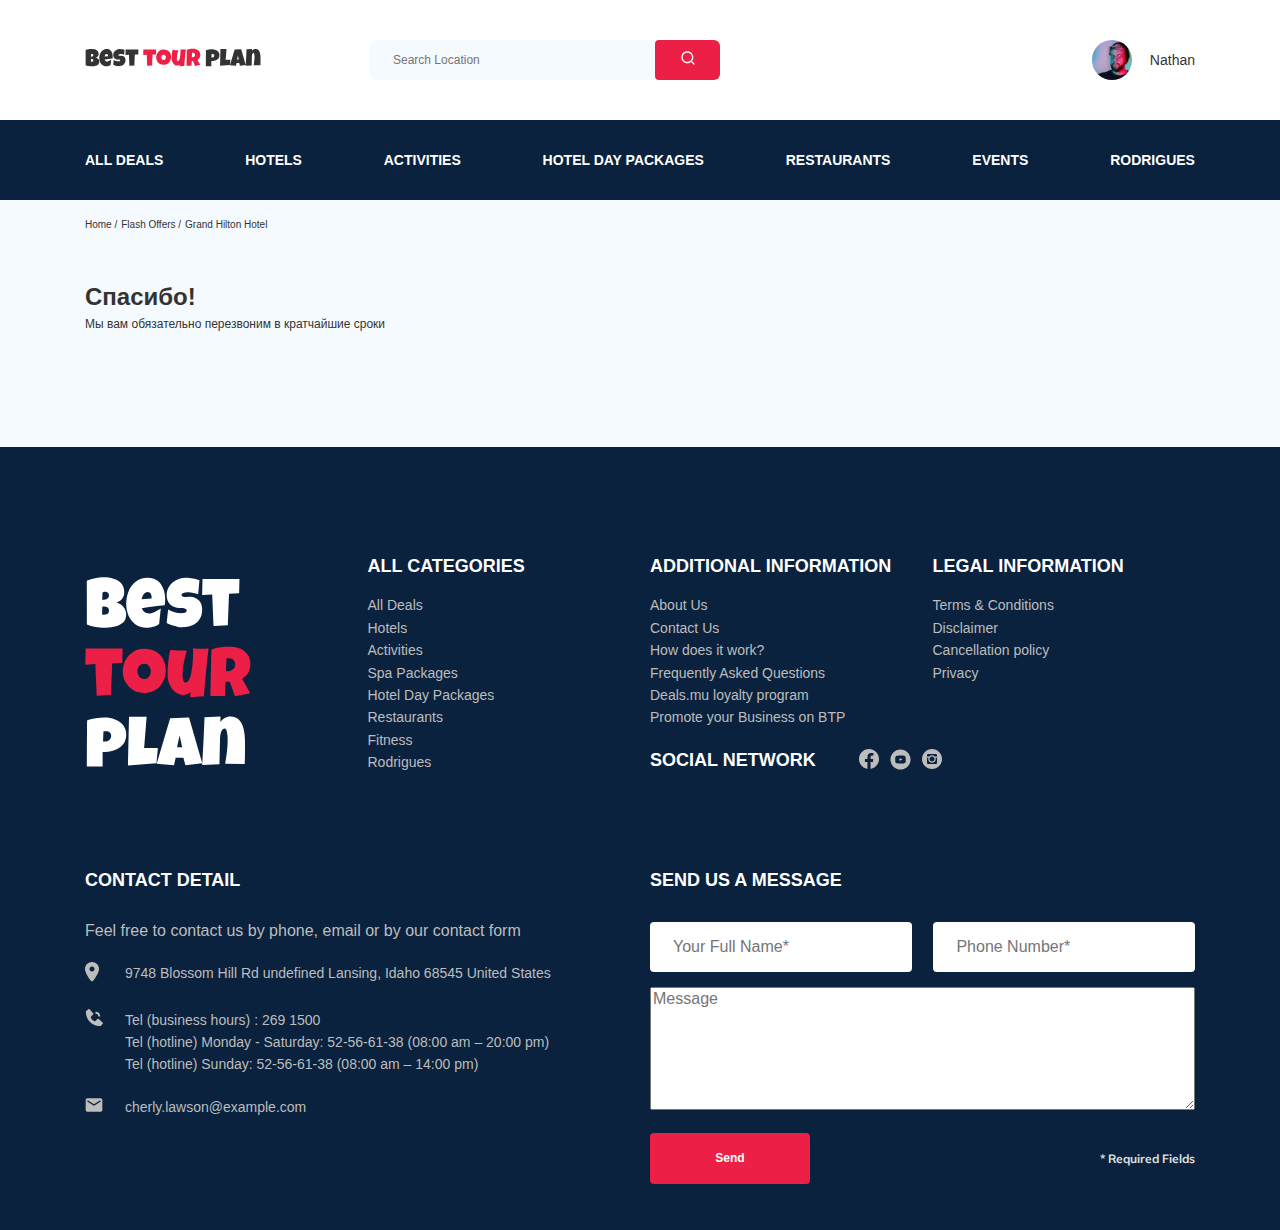
==== commit 7d90ebfa: "create : adaptiv for basement and modal section" ====
--- a/thanks.html
+++ b/thanks.html
@@ -19,7 +19,7 @@
 		<header class="navbar navbar__mobile_fixed">
 			<div class="container">
 				<div class="navbar-top">
-					<a href="https://snt-sk.ru/lesson25/" class="logo">
+					<a href="https://snt-sk.ru/lesson28/" class="logo">
 						<img src="img/horizont-logo.svg" alt="logo: Best Tour Plan" class="logo__image" />
 					</a>
 					<!-- /.logo -->
--- a/css/style.css
+++ b/css/style.css
@@ -16,6 +16,38 @@
 
 img {
   max-width: 100%;
+}
+
+.input {
+  background-color: #fff;
+  color: #BDBDBD;
+  border-radius: 4px;
+  border: none;
+  padding: 0 23px;
+  height: 50px;
+  outline: none;
+}
+
+.message {
+  background-color: #fff;
+  color: #BDBDBD;
+  border-radius: 4px;
+  padding: 18px 23px;
+  outline: none;
+  resize: none;
+  margin-bottom: 15px;
+}
+
+.button {
+  font-style: normal;
+  font-weight: bold;
+  font-size: 12px;
+  line-height: 15px;
+  color: #fff;
+  background-color: #EC1F46;
+  border: none;
+  outline: none;
+  border-radius: 4px;
 }
 
 /*! normalize.css v8.0.1 | MIT License | github.com/necolas/normalize.css */
@@ -1601,46 +1633,161 @@
 }
 
 .footer__input {
-  background-color: #fff;
-  border-radius: 4px;
-  border: none;
-  padding: 0 23px;
-  height: 50px;
-  outline: none;
   margin-bottom: 15px;
   -ms-flex-preferred-size: 48%;
       flex-basis: 48%;
 }
 
 .footer__message {
-  background-color: #fff;
-  border-radius: 4px;
-  padding: 18px 23px;
+  max-width: 600px;
+  height: 123px;
   -ms-flex-preferred-size: 100%;
       flex-basis: 100%;
-  max-width: 600px;
-  height: 123px;
   margin-bottom: 23px;
-  outline: none;
-  resize: none;
 }
 
 .footer__button {
+  padding: 18px;
   min-width: 160px;
   min-height: 50px;
-  padding: 18px;
+}
+
+.footer__info {
+  font-family: Mulish;
   font-style: normal;
   font-weight: bold;
   font-size: 12px;
   line-height: 15px;
+  color: #E0E0E0;
+}
+
+.basement {
+  background-color: #0A223D;
   color: #fff;
-  background-color: #EC1F46;
-  border: none;
-  outline: none;
-  border-radius: 4px;
-}
-
-.footer__info {
+  padding: 56px 0 46px 0;
+}
+
+.basement-wrapper {
+  display: -webkit-box;
+  display: -ms-flexbox;
+  display: flex;
+  -webkit-box-orient: horizontal;
+  -webkit-box-direction: normal;
+      -ms-flex-direction: row;
+          flex-direction: row;
+  -webkit-box-pack: end;
+      -ms-flex-pack: end;
+          justify-content: end;
+}
+
+.basement-text {
+  -ms-flex-item-align: center;
+      -ms-grid-row-align: center;
+      align-self: center;
+  -webkit-box-flex: 0.4;
+      -ms-flex-positive: 0.4;
+          flex-grow: 0.4;
+  font-style: normal;
+  font-weight: normal;
+  font-size: 12px;
+  line-height: 15px;
+}
+
+.basement-text__item {
+  margin-right: 10px;
+}
+
+.modal__overlay {
+  position: fixed;
+  top: 0;
+  right: 0;
+  bottom: 0;
+  left: 0;
+  background-color: rgba(0, 143, 223, 0.39);
+  z-index: 100;
+  visibility: hidden;
+  opacity: 0;
+  -webkit-transition: opacity 0.2s;
+  transition: opacity 0.2s;
+}
+
+.modal__overlay_visible {
+  visibility: visible;
+  opacity: 1;
+}
+
+.modal__dialog {
+  position: fixed;
+  top: 50%;
+  left: 50%;
+  -webkit-transform: translate(-50%, -50%);
+          transform: translate(-50%, -50%);
+  max-width: 478px;
+  padding: 33px 88px;
+  background-color: #0A223D;
+  color: #fff;
+  border-radius: 8px;
+  z-index: 101;
+  visibility: hidden;
+  opacity: 0;
+  -webkit-transition: opacity 0.2s;
+  transition: opacity 0.2s;
+}
+
+.modal__dialog_visible {
+  visibility: visible;
+  opacity: 1;
+}
+
+.modal__close {
+  position: absolute;
+  top: 17px;
+  right: 18px;
+  text-decoration: none;
+  cursor: pointer;
+}
+
+.modal__form {
+  display: -webkit-box;
+  display: -ms-flexbox;
+  display: flex;
+  -webkit-box-align: center;
+      -ms-flex-align: center;
+          align-items: center;
+  -webkit-box-pack: justify;
+      -ms-flex-pack: justify;
+          justify-content: space-between;
+  -ms-flex-wrap: wrap;
+      flex-wrap: wrap;
+}
+
+.modal__title {
+  font-style: normal;
+  font-weight: bold;
+  font-size: 18px;
+  line-height: 23px;
+  text-transform: uppercase;
+  margin-bottom: 15px;
+  text-align: center;
+}
+
+.modal__input {
+  width: 100%;
+  margin-bottom: 15px;
+}
+
+.modal__button {
+  padding: 18px;
+  min-width: 160px;
+  min-height: 50px;
+}
+
+.modal__message {
+  width: 100%;
+  min-height: 123px;
+}
+
+.modal__info {
   font-family: Mulish;
   font-style: normal;
   font-weight: bold;
@@ -1823,6 +1970,7 @@
     display: -webkit-box;
     display: -ms-flexbox;
     display: flex;
+    width: 80%;
   }
   .navbar__user {
     -webkit-box-orient: vertical;
@@ -2018,6 +2166,23 @@
     -ms-flex-preferred-size: 100%;
         flex-basis: 100%;
   }
+  .basement-wrapper {
+    -webkit-box-pack: justify;
+        -ms-flex-pack: justify;
+            justify-content: space-between;
+  }
+  .modal__dialog {
+    width: 120%;
+  }
+  .modal__button {
+    -webkit-box-ordinal-group: 2;
+        -ms-flex-order: 1;
+            order: 1;
+    width: 100%;
+  }
+  .modal__info {
+    margin-bottom: 10px;
+  }
 }
 
 @media (max-width: 576px) {
@@ -2093,6 +2258,9 @@
   .advice-top__image {
     display: block;
     height: 250px;
+  }
+  .footer {
+    padding-bottom: 30px;
   }
   .footer-wrapper {
     -ms-grid-columns: 1fr;
@@ -2167,5 +2335,23 @@
         -ms-flex-order: 1;
             order: 1;
   }
+  .basement {
+    padding: 0px 0 21px 0;
+  }
+  .basement-wrapper {
+    -webkit-box-orient: vertical;
+    -webkit-box-direction: normal;
+        -ms-flex-direction: column;
+            flex-direction: column;
+  }
+  .basement-text {
+    -ms-flex-item-align: start;
+        -ms-grid-row-align: start;
+        align-self: start;
+    margin-bottom: 10px;
+  }
+  .modal__info {
+    margin-bottom: 10px;
+  }
 }
 /*# sourceMappingURL=style.css.map */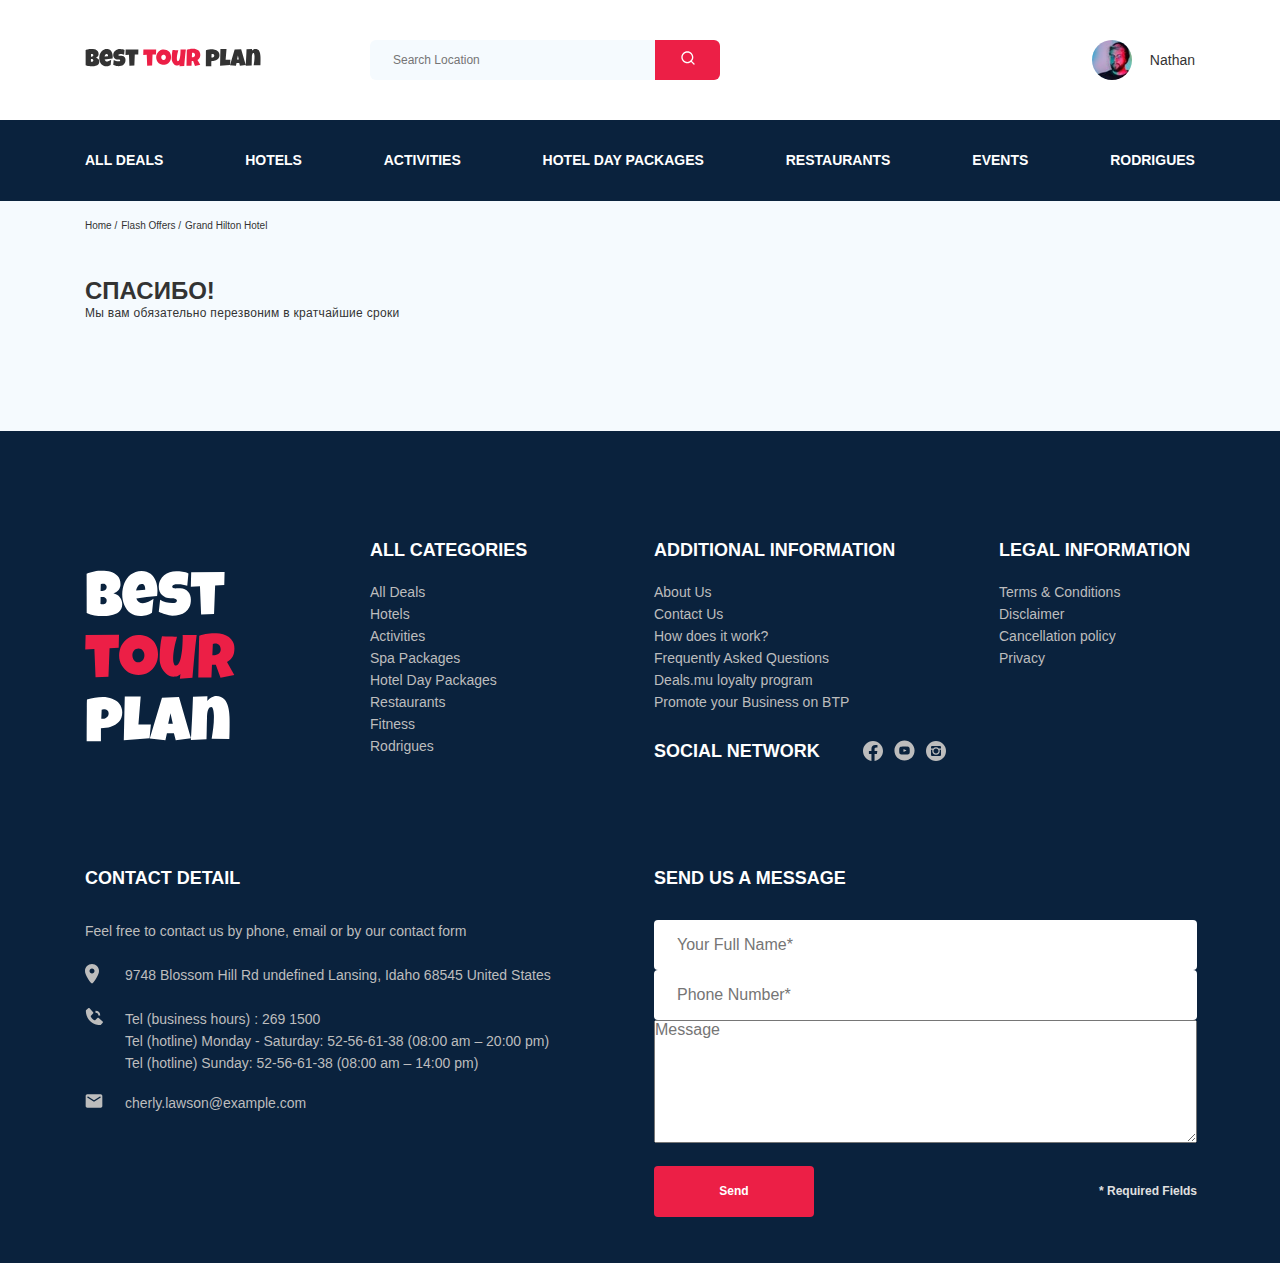
==== commit 53f9cd72: "fixed: pixel" ====
--- a/thanks.html
+++ b/thanks.html
@@ -19,7 +19,7 @@
 		<header class="navbar navbar__mobile_fixed">
 			<div class="container">
 				<div class="navbar-top">
-					<a href="https://snt-sk.ru/lesson28/" class="logo">
+					<a href="https://snt-sk.ru/tour-plan/index.html" class="logo">
 						<img src="img/horizont-logo.svg" alt="logo: Best Tour Plan" class="logo__image" />
 					</a>
 					<!-- /.logo -->
--- a/css/style.css
+++ b/css/style.css
@@ -1,6 +1,8 @@
 * {
   -webkit-box-sizing: border-box;
           box-sizing: border-box;
+  margin: 0;
+  padding: 0;
 }
 
 body {
@@ -47,7 +49,13 @@
   background-color: #EC1F46;
   border: none;
   outline: none;
-  border-radius: 4px;
+  cursor: pointer;
+}
+
+.invalid {
+  color: #EC1F46;
+  border-bottom: 1px solid #EC1F46;
+  vertical-align: bottom;
 }
 
 /*! normalize.css v8.0.1 | MIT License | github.com/necolas/normalize.css */
@@ -449,7 +457,7 @@
   text-decoration: none;
   text-transform: uppercase;
   font-size: 14px;
-  line-height: 18px;
+  line-height: 17.57px;
   font-weight: bold;
 }
 
@@ -459,6 +467,7 @@
 
 .logo {
   width: 177px;
+  height: 24px;
 }
 
 .search {
@@ -481,6 +490,7 @@
   outline: none;
   font-size: 12px;
   line-height: 15px;
+  font-style: normal;
   font-weight: normal;
   color: #333333;
 }
@@ -552,7 +562,7 @@
 }
 
 .hotel {
-  margin-top: 23px;
+  margin-top: 16px;
   margin-bottom: 110px;
 }
 
@@ -580,13 +590,19 @@
 }
 
 .hotel-info__desription {
-  margin: 5px 0;
+  font-style: normal;
+  font-weight: normal;
+  font-size: 12px;
+  line-height: 15px;
+  letter-spacing: 0.3px;
 }
 
 .hotel-name {
+  font-style: normal;
+  font-weight: bold;
   font-size: 24px;
   line-height: 30px;
-  font-weight: bold;
+  text-transform: uppercase;
 }
 
 .hotel-desription {
@@ -687,6 +703,8 @@
 .stars {
   -ms-flex-preferred-size: 100%;
       flex-basis: 100%;
+  width: 52px;
+  height: 8px;
 }
 
 .five {
@@ -714,7 +732,10 @@
 }
 
 .rating__text {
+  font-style: normal;
+  font-weight: 600;
   font-size: 8px;
+  line-height: 10px;
 }
 
 .rating__counter {
@@ -852,14 +873,20 @@
   cursor: pointer;
 }
 
-.map {
-  width: 347px;
+.map-google {
+  background-image: url(../img/google-map.jpg);
+  width: 350px;
   height: 213px;
   border-radius: 10px;
   overflow: hidden;
-}
-
-.map__size {
+  -o-object-fit: cover;
+     object-fit: cover;
+  background-repeat: no-repeat;
+  background-position: center;
+  background-size: cover;
+}
+
+.map-frame {
   width: 100%;
 }
 
@@ -915,29 +942,30 @@
   text-transform: uppercase;
 }
 
-.subscribe {
+.newsletter__form {
   position: relative;
   width: 350px;
   height: 55px;
   border-radius: 4px;
-  overflow: hidden;
-}
-
-.subscribe__input {
-  position: absolute;
+  -ms-flex-item-align: center;
+      -ms-grid-row-align: center;
+      align-self: center;
+}
+
+.newsletter__input {
   width: 100%;
   height: 100%;
   border: none;
   outline: none;
-  padding-left: 33px;
-  padding-right: 75px;
+  padding: 18px 75px 18px 33px;
   font-style: normal;
   font-weight: 300;
   font-size: 14px;
   line-height: 18px;
-}
-
-.subscribe__button {
+  overflow: hidden;
+}
+
+.newsletter__button {
   position: absolute;
   min-width: 65px;
   right: 0;
@@ -951,15 +979,11 @@
   font-weight: bold;
   font-size: 12px;
   line-height: 15px;
-}
-
-.parallax {
-  min-height: 400px;
-  background: transparent;
+  overflow: hidden;
 }
 
 .reviews {
-  padding: 40px 0 70px 0;
+  padding: 40px 0 72px 0;
 }
 
 .reviews__title {
@@ -967,6 +991,7 @@
   font-weight: bold;
   font-size: 36px;
   line-height: 45px;
+  letter-spacing: 0.3px;
   text-align: center;
   text-transform: uppercase;
   margin-bottom: 70px;
@@ -996,7 +1021,7 @@
   position: absolute;
   left: 62px;
   top: 13px;
-  background-image: url(../img/quote-left.svg);
+  background-image: url(../img/quote-right.svg);
   background-repeat: no-repeat;
   width: 70px;
   height: 47.5px;
@@ -1007,7 +1032,7 @@
   position: absolute;
   right: 62px;
   top: 118px;
-  background-image: url(../img/quote-right.svg);
+  background-image: url(../img/quote-left.svg);
   background-repeat: no-repeat;
   width: 70px;
   height: 47.5px;
@@ -1015,7 +1040,7 @@
 
 .reviews-slider__button {
   position: absolute;
-  top: 50%;
+  top: 42%;
   -webkit-transform: transateY(-50%);
           transform: transateY(-50%);
   width: 30px;
@@ -1031,12 +1056,12 @@
 
 .reviews-slider__button--prev {
   background-image: url(../img/arrow-prev-secondary.svg);
-  left: 0;
+  left: 20px;
 }
 
 .reviews-slider__button--next {
   background-image: url(../img/arrow-next-secondary.svg);
-  right: 0;
+  right: 20px;
 }
 
 .reviews-slider__profile {
@@ -1051,7 +1076,7 @@
       -ms-flex-align: center;
           align-items: center;
   margin-top: -45px;
-  margin-bottom: 30px;
+  margin-bottom: 32px;
 }
 
 .reviews-slider__avatar {
@@ -1501,9 +1526,8 @@
 .footer-wrapper {
   display: -ms-grid;
   display: grid;
-  -ms-grid-columns: (minmax(min-content, 1fr))[4];
-      grid-template-columns: repeat(4, minmax(-webkit-min-content, 1fr));
-      grid-template-columns: repeat(4, minmax(min-content, 1fr));
+  -ms-grid-columns: 265px 230px 14px 325px 198px;
+      grid-template-columns: 265px 230px 14px 325px 198px;
   grid-gap: 20px;
   grid-auto-rows: minmax(40px, -webkit-min-content);
   grid-auto-rows: minmax(40px, min-content);
@@ -1512,63 +1536,162 @@
           align-items: start;
 }
 
+.footer__title {
+  font-style: normal;
+  font-weight: bold;
+  font-size: 18px;
+  line-height: 23px;
+  margin: 0 0 19px 0;
+  text-transform: uppercase;
+}
+
+.footer__title--air {
+  margin-top: 14px;
+  margin-bottom: 30px;
+}
+
+.footer__title--mb {
+  margin-bottom: 36px;
+}
+
+.footer__title--inline {
+  margin: 0 43px 0 0;
+}
+
+.footer__ul {
+  margin: 0;
+  padding: 0;
+  list-style: none;
+}
+
+.footer__text {
+  font-style: normal;
+  font-weight: normal;
+  font-size: 14px;
+  line-height: 22px;
+  color: #BDBDBD;
+  margin-top: 0;
+  margin-bottom: 22px;
+}
+
+.footer__item {
+  display: -webkit-box;
+  display: -ms-flexbox;
+  display: flex;
+  -webkit-box-align: start;
+      -ms-flex-align: start;
+          align-items: flex-start;
+  font-style: normal;
+  font-weight: normal;
+  font-size: 14px;
+  line-height: 22px;
+  color: #BDBDBD;
+  list-style: none;
+}
+
+.footer__item--air {
+  margin-bottom: 18px;
+}
+
+.footer__icon-wrapper {
+  min-width: 40px;
+}
+
+.footer__link {
+  text-decoration: none;
+  color: inherit;
+}
+
 .footer__logo {
   -ms-grid-row: 1;
   -ms-grid-row-span: 2;
   grid-row: 1/3;
-  width: 166px;
-  -ms-flex-item-align: stretch;
-      -ms-grid-row-align: stretch;
-      align-self: stretch;
+  width: 150px;
+  height: 192px;
+  -ms-flex-item-align: center;
+      -ms-grid-row-align: center;
+      align-self: center;
 }
 
 .footer__categories {
   -ms-grid-row: 1;
-  -ms-grid-row-span: 3;
-  grid-row: 1/4;
+  -ms-grid-row-span: 2;
+  grid-row: 1/3;
+  -ms-grid-column: 2;
+  grid-column: 2;
+}
+
+.footer__additional {
+  -ms-grid-row: 1;
+  grid-row: 1;
+  -ms-grid-column: 4;
+  grid-column: 4;
+}
+
+.footer__social-network {
+  display: -webkit-box;
+  display: -ms-flexbox;
+  display: flex;
+  -ms-flex-item-align: center;
+      align-self: center;
+  -ms-grid-row: 2;
+  grid-row: 2;
+  -ms-grid-column: 4;
+  -ms-grid-column-span: 1;
+  grid-column: 4/5;
 }
 
 .footer__social-links {
   display: -webkit-box;
   display: -ms-flexbox;
   display: flex;
-  -webkit-box-align: center;
-      -ms-flex-align: center;
-          align-items: center;
+  -webkit-box-align: end;
+      -ms-flex-align: end;
+          align-items: end;
   min-width: 83px;
   -webkit-box-pack: justify;
       -ms-flex-pack: justify;
           justify-content: space-between;
 }
 
-.footer__social-network {
-  display: -webkit-box;
-  display: -ms-flexbox;
-  display: flex;
-  -webkit-box-align: start;
-      -ms-flex-align: start;
-          align-items: start;
-  -ms-grid-row: 2;
-  -ms-grid-row-span: 2;
-  grid-row: 2/4;
+.footer__legal {
+  -ms-grid-row: 1;
+  grid-row: 1;
+  -ms-grid-column: 5;
+  grid-column: 5;
+}
+
+.footer__contact-details {
+  -ms-grid-row: 4;
+  grid-row: 4;
+  -ms-grid-column: 1;
+  -ms-grid-column-span: 2;
+  grid-column: 1/3;
   grid-column: span 2;
 }
 
-.footer__contact-details {
-  grid-column: span 2;
-}
-
 .footer__contact-form {
-  grid-column: span 2;
+  -ms-grid-row: 4;
+  grid-row: 4;
+  -ms-grid-column: 4;
+  -ms-grid-column-span: 2;
+  grid-column: 4/6;
+}
+
+.footer__input {
+  width: 100%;
+}
+
+.footer__input-group {
+  margin-bottom: 15px;
+  -ms-flex-preferred-size: 48%;
+      flex-basis: 48%;
 }
 
 .footer__form {
   display: -webkit-box;
   display: -ms-flexbox;
   display: flex;
-  -webkit-box-align: center;
-      -ms-flex-align: center;
-          align-items: center;
   -webkit-box-pack: justify;
       -ms-flex-pack: justify;
           justify-content: space-between;
@@ -1576,71 +1699,10 @@
       flex-wrap: wrap;
 }
 
-.footer__ul {
-  margin: 0;
-  padding: 0;
-  list-style: none;
-}
-
-.footer__title {
-  font-style: normal;
-  font-weight: bold;
-  font-size: 18px;
-  line-height: 23px;
-  margin: 0 0 16px 0;
-  text-transform: uppercase;
-}
-
-.footer__title--inline {
-  margin: 0 43px 0 0;
-}
-
-.footer__title--air {
-  margin-bottom: 30px;
-}
-
-.footer__item {
-  display: -webkit-box;
-  display: -ms-flexbox;
-  display: flex;
-  -webkit-box-align: start;
-      -ms-flex-align: start;
-          align-items: flex-start;
-  font-style: normal;
-  font-weight: normal;
-  font-size: 14px;
-  line-height: 160%;
-  color: #BDBDBD;
-  list-style: none;
-}
-
-.footer__item--air {
-  margin-bottom: 20px;
-}
-
-.footer__icon-wrapper {
-  min-width: 40px;
-}
-
-.footer__text {
-  color: #BDBDBD;
-  margin-bottom: 22px;
-}
-
-.footer__link {
-  text-decoration: none;
-  color: inherit;
-}
-
-.footer__input {
-  margin-bottom: 15px;
-  -ms-flex-preferred-size: 48%;
-      flex-basis: 48%;
-}
-
 .footer__message {
   max-width: 600px;
-  height: 123px;
+  min-height: 123px;
+  height: 100%;
   -ms-flex-preferred-size: 100%;
       flex-basis: 100%;
   margin-bottom: 23px;
@@ -1650,10 +1712,13 @@
   padding: 18px;
   min-width: 160px;
   min-height: 50px;
+  border-radius: 4px;
 }
 
 .footer__info {
-  font-family: Mulish;
+  -ms-flex-item-align: center;
+      -ms-grid-row-align: center;
+      align-self: center;
   font-style: normal;
   font-weight: bold;
   font-size: 12px;
@@ -1677,10 +1742,11 @@
           flex-direction: row;
   -webkit-box-pack: end;
       -ms-flex-pack: end;
-          justify-content: end;
+          justify-content: flex-end;
 }
 
 .basement-text {
+  display: block;
   -ms-flex-item-align: center;
       -ms-grid-row-align: center;
       align-self: center;
@@ -1695,6 +1761,12 @@
 
 .basement-text__item {
   margin-right: 10px;
+}
+
+.basement__logo {
+  -ms-flex-item-align: center;
+      -ms-grid-row-align: center;
+      align-self: center;
 }
 
 .modal__overlay {
@@ -1773,16 +1845,17 @@
 
 .modal__input {
   width: 100%;
-  margin-bottom: 15px;
+  margin-top: 15px;
 }
 
 .modal__button {
-  padding: 18px;
+  margin-top: 15px;
   min-width: 160px;
   min-height: 50px;
 }
 
 .modal__message {
+  margin-top: 15px;
   width: 100%;
   min-height: 123px;
 }
@@ -1819,9 +1892,16 @@
   .advice-bottom {
     padding: 28px 32px;
   }
-  .footer__input {
+  .footer-wrapper {
+    -ms-grid-columns: 210px 200px 0 280px 190px;
+        grid-template-columns: 210px 200px 0 280px 190px;
+  }
+  .footer__input-group {
     -ms-flex-preferred-size: 100%;
         flex-basis: 100%;
+  }
+  .footer__title {
+    white-space: nowrap;
   }
 }
 
@@ -1834,14 +1914,14 @@
     width: 132px;
   }
   .navbar-top {
-    padding: 30px 0;
+    padding: 30px 4px 30px 0;
   }
   .navbar__search {
-    margin-left: auto;
+    margin-left: 48px;
     max-width: 340px;
   }
   .navbar-menu {
-    padding: 22px 0;
+    padding: 20px 14px;
   }
   .navbar-menu__link {
     font-size: 12px;
@@ -1862,22 +1942,35 @@
         -ms-flex-direction: row;
             flex-direction: row;
   }
+  .hotel-info {
+    margin-bottom: 18px;
+  }
   .hotel__slider {
     margin-left: 0;
     width: 100%;
   }
+  .rating {
+    margin-top: 8px;
+  }
   .booking {
-    width: 340px;
+    width: 50%;
+    max-width: 340px;
   }
   .map {
-    width: 340px;
+    width: 50%;
+    max-width: 335px;
+  }
+  .newsletter {
+    padding: 92px 0 92px 0;
   }
   .newsletter-wrapper {
-    max-width: 576px;
-    -webkit-box-orient: vertical;
+    -webkit-box-orient: horizontal;
     -webkit-box-direction: normal;
-        -ms-flex-direction: column;
-            flex-direction: column;
+        -ms-flex-direction: row;
+            flex-direction: row;
+    -webkit-box-pack: justify;
+        -ms-flex-pack: justify;
+            justify-content: space-between;
     width: 92%;
     -webkit-box-align: start;
         -ms-flex-align: start;
@@ -1905,51 +1998,86 @@
     gap: 20px 20px;
         grid-template-areas: "blueheaven blueheaven" "bellemare whitepalace" "luxuryplace fivestar";
   }
+  .footer {
+    padding-top: 70px;
+  }
   .footer-wrapper {
-    -ms-grid-columns: repeat 6, 1fr;
-        grid-template-columns: repeat 6, 1fr;
-    grid-row-gap: 40px;
-  }
-  .footer__input {
-    -ms-flex-preferred-size: 49%;
-        flex-basis: 49%;
+    -ms-grid-columns: 180px 300px 190px;
+        grid-template-columns: 180px 300px 190px;
+    grid-row-gap: 51px;
+    grid-column-gap: 10px;
+    margin-bottom: 56px;
   }
   .footer__logo {
+    width: 97px;
+    height: 110px;
     -ms-grid-row: 1;
     -ms-grid-row-span: 1;
     grid-row: 1/2;
-    grid-column: span 2;
+    -ms-grid-column: 1;
+    -ms-grid-column-span: 1;
+    grid-column: 1/2;
   }
   .footer__social-network {
     -ms-grid-row: 1;
     -ms-grid-row-span: 1;
     grid-row: 1/2;
-    grid-column: span 4;
+    grid-column: span 3;
     -ms-flex-item-align: center;
         -ms-grid-row-align: center;
         align-self: center;
+    padding-top: 15px;
   }
   .footer__categories {
     -ms-grid-row: 2;
     -ms-grid-row-span: 1;
     grid-row: 2/3;
-    grid-column: span 2;
+    -ms-grid-column: 1;
+    -ms-grid-column-span: 1;
+    grid-column: 1/2;
   }
   .footer__additional {
-    grid-column: span 2;
+    -ms-grid-row: 2;
+    -ms-grid-row-span: 1;
+    grid-row: 2/3;
+    -ms-grid-column: 2;
+    -ms-grid-column-span: 1;
+    grid-column: 2/3;
+    margin-left: 10px;
   }
   .footer__legal {
-    grid-column: span 2;
+    -ms-grid-row: 2;
+    -ms-grid-row-span: 1;
+    grid-row: 2/3;
+    -ms-grid-column: 3;
+    -ms-grid-column-span: 1;
+    grid-column: 3/4;
   }
   .footer__contact-details {
-    grid-column: span 5;
     -ms-grid-row: 3;
     grid-row: 3;
+    grid-column: span 4;
   }
   .footer__contact-form {
-    grid-column: span 5;
     -ms-grid-row: 4;
     grid-row: 4;
+    -ms-grid-column: 1;
+    -ms-grid-column-span: 3;
+    grid-column: 1/4;
+    max-width: 539px;
+  }
+  .footer__input-group {
+    -ms-flex-preferred-size: 48%;
+        flex-basis: 48%;
+  }
+  .footer__title--air {
+    margin-bottom: 26px;
+  }
+  .footer__item--air {
+    margin-bottom: 20px;
+  }
+  .modal__dialog {
+    padding: 33px 56px;
   }
 }
 
@@ -2061,6 +2189,7 @@
     margin-left: 0;
   }
   .hotel-info__name {
+    margin-top: 8px;
     -ms-flex-preferred-size: 100%;
         flex-basis: 100%;
   }
@@ -2081,21 +2210,30 @@
   }
   .booking {
     margin-right: 20px;
-    width: 100%;
-    height: -webkit-min-content;
-    height: -moz-min-content;
-    height: min-content;
-    margin-right: 20px;
-  }
-  .map {
-    width: 100%;
+    width: 50%;
+    min-width: 50%;
+  }
+  .map-google {
+    width: 50%;
+    min-width: 50%;
+  }
+  .newsletter-title {
+    margin-right: 40px;
   }
   .reviews {
-    padding: 40px 60px;
+    padding: 40px 60px 60px 60px;
   }
   .reviews__title {
+    font-style: normal;
+    font-weight: bold;
+    text-align: center;
+    text-transform: uppercase;
     font-size: 30px;
     line-height: 38px;
+    margin-bottom: 52px;
+  }
+  .reviews-slider__text {
+    max-width: 455px;
   }
   .reviews-slider__item {
     padding: 0 30px 30px;
@@ -2119,7 +2257,7 @@
             transform: translate(50%, 0);
   }
   .activities {
-    padding-top: 40px;
+    padding-top: 60px;
     padding-bottom: 60px;
   }
   __title {
@@ -2162,9 +2300,9 @@
   .wrap__button {
     padding: 8px 20px;
   }
-  .footer__input {
-    -ms-flex-preferred-size: 100%;
-        flex-basis: 100%;
+  .footer__input-group {
+    -ms-flex-preferred-size: 48%;
+        flex-basis: 48%;
   }
   .basement-wrapper {
     -webkit-box-pack: justify;
@@ -2202,12 +2340,26 @@
   }
   .booking {
     width: 100%;
-  }
-  .map {
+    min-width: 100%;
+  }
+  .map-google {
     width: 100%;
+    min-width: 100%;
   }
   .newsletter {
     padding: 76px 0 83px 0;
+  }
+  .newsletter__form {
+    -ms-flex-item-align: start;
+        -ms-grid-row-align: start;
+        align-self: start;
+    width: 90%;
+  }
+  .newsletter-wrapper {
+    -webkit-box-orient: vertical;
+    -webkit-box-direction: normal;
+        -ms-flex-direction: column;
+            flex-direction: column;
   }
   .newsletter-title__strong {
     font-size: 30px;
@@ -2217,9 +2369,6 @@
     font-size: 20px;
     line-height: 25px;
     margin-bottom: 37px;
-  }
-  .subscribe {
-    width: 100%;
   }
   .card {
     width: 100%;
@@ -2321,7 +2470,7 @@
     -ms-flex-preferred-size: 92%;
         flex-basis: 92%;
   }
-  .footer__input {
+  .footer__input-group {
     -ms-flex-preferred-size: 92%;
         flex-basis: 92%;
   }
